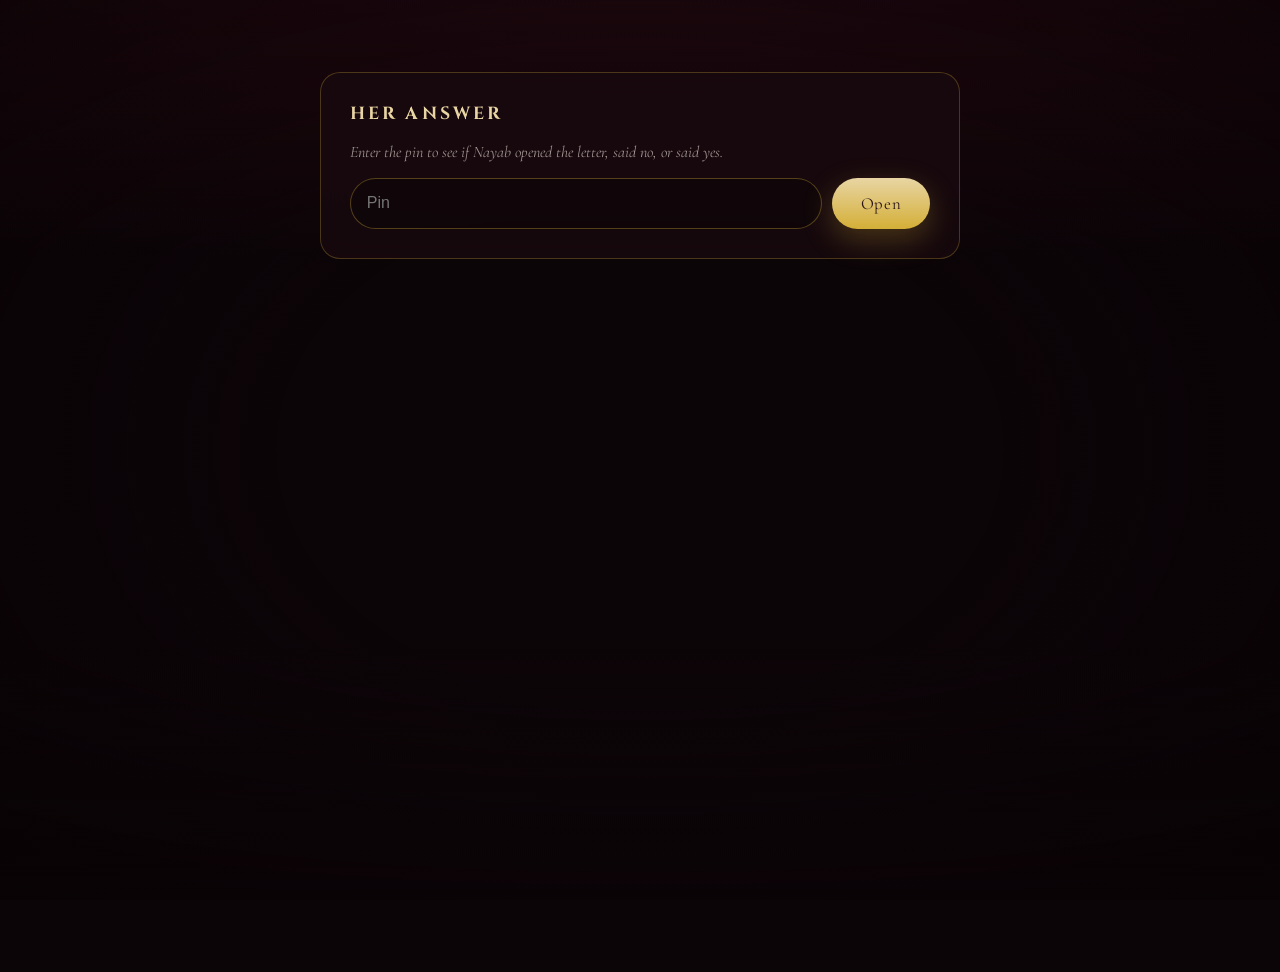
==== watch.html @ 5d17ea97 "Fix the overlapping N and notify Ahmar when Nayab answers. Give the script name room to breathe, kee" ====
<!DOCTYPE html>
<html lang="en">
<head>
  <meta charset="UTF-8" />
  <meta name="viewport" content="width=device-width, initial-scale=1.0" />
  <title>Nayab — answers</title>
  <meta name="robots" content="noindex" />
  <link rel="preconnect" href="https://fonts.googleapis.com" />
  <link href="https://fonts.googleapis.com/css2?family=Cinzel:wght@500&family=Cormorant+Garamond:ital,wght@0,500;1,400&display=swap" rel="stylesheet" />
  <link rel="stylesheet" href="css/style.css" />
  <style>
    .watch {
      position: relative;
      z-index: 2;
      width: min(640px, 92vw);
      margin: 8vh auto;
      padding: 1.8rem;
      background: rgba(26, 10, 16, 0.72);
      border: 1px solid rgba(212, 175, 55, 0.28);
      border-radius: 20px;
      backdrop-filter: blur(16px);
    }
    .watch h1 {
      font-family: "Cinzel", serif;
      font-size: 1.1rem;
      letter-spacing: 0.18em;
      text-transform: uppercase;
      color: var(--gold-soft);
      margin-bottom: 1rem;
    }
    .log {
      display: grid;
      gap: 0.7rem;
      margin-top: 1.2rem;
    }
    .log article {
      padding: 0.9rem 1rem;
      border-radius: 12px;
      background: rgba(247, 239, 228, 0.06);
      border: 1px solid rgba(212, 175, 55, 0.16);
    }
    .log .when {
      font-size: 0.8rem;
      color: var(--gold-soft);
      letter-spacing: 0.06em;
    }
    .log .what { font-size: 1.15rem; margin-top: 0.2rem; }
    .yes-event { border-color: rgba(196, 92, 116, 0.7) !important; }
    .pin-row { display: flex; gap: 0.6rem; }
    .pin-row input {
      flex: 1;
      border: 1px solid rgba(212, 175, 55, 0.35);
      background: rgba(0,0,0,0.25);
      color: var(--ivory);
      border-radius: 999px;
      padding: 0.8rem 1rem;
      font-size: 1rem;
    }
    .empty { color: rgba(247, 239, 228, 0.6); font-style: italic; }
  </style>
</head>
<body>
  <canvas id="petals" aria-hidden="true"></canvas>
  <div class="vignette" aria-hidden="true"></div>
  <main class="watch">
    <h1>Her answer</h1>
    <div id="gate">
      <p class="empty">Enter the pin to see if Nayab opened the letter, said no, or said yes.</p>
      <div class="pin-row" style="margin-top:1rem">
        <input id="pin" type="password" inputmode="numeric" placeholder="Pin" />
        <button class="btn gold" id="unlock" type="button">Open</button>
      </div>
    </div>
    <div id="board" hidden>
      <p class="empty" id="hint">Live from her phone. Refresh anytime.</p>
      <div class="log" id="log"></div>
      <button class="btn gold" id="refresh" type="button" style="margin-top:1.2rem">Refresh</button>
    </div>
  </main>
  <script src="js/config.js"></script>
  <script>
    const cfg = window.PROPOSAL_TRACK;
    const logEl = document.getElementById("log");
    const canvas = document.getElementById("petals");
    const ctx = canvas.getContext("2d");
    canvas.width = innerWidth;
    canvas.height = innerHeight;

    function unlock() {
      if (document.getElementById("pin").value.trim() !== String(cfg.watchPin)) {
        alert("Wrong pin.");
        return;
      }
      document.getElementById("gate").hidden = true;
      document.getElementById("board").hidden = false;
      load();
    }

    async function load() {
      logEl.innerHTML = "<p class='empty'>Listening…</p>";
      try {
        const res = await fetch("https://ntfy.sh/" + cfg.ntfyTopic + "/json?poll=1&since=2d");
        const text = await res.text();
        const rows = text.trim() ? text.trim().split("\n").map((line) => JSON.parse(line)) : [];
        if (!rows.length) {
          logEl.innerHTML = "<p class='empty'>No answer yet. She has not reached Yes or No.</p>";
          return;
        }
        logEl.innerHTML = rows.reverse().map((row) => {
          const body = row.message || "";
          const yes = /said yes/i.test(row.title || "") || /"event":"yes"/i.test(body);
          return "<article class='" + (yes ? "yes-event" : "") + "'><div class='when'>" +
            new Date((row.time || 0) * 1000).toLocaleString() +
            "</div><div class='what'>" + (row.title || "Update") + "</div><p>" +
            body.replace(/</g, "") + "</p></article>";
        }).join("");
      } catch (err) {
        logEl.innerHTML = "<p class='empty'>Could not load answers. Check your email instead.</p>";
      }
    }

    document.getElementById("unlock").addEventListener("click", unlock);
    document.getElementById("pin").addEventListener("keydown", (e) => {
      if (e.key === "Enter") unlock();
    });
    document.getElementById("refresh").addEventListener("click", load);
  </script>
</body>
</html>
---- css/style.css ----
:root {
  --night: #0c0508;
  --wine: #4a1020;
  --rose: #8b2942;
  --blush: #e8c4c8;
  --ivory: #f7efe4;
  --gold: #d4af37;
  --gold-soft: #e8d5a3;
  --ink: #2a1418;
  --shadow: rgba(8, 2, 4, 0.55);
}

*,
*::before,
*::after {
  box-sizing: border-box;
  margin: 0;
  padding: 0;
}

html,
body {
  min-height: 100%;
  background: var(--night);
  color: var(--ivory);
  font-family: "Cormorant Garamond", Georgia, serif;
}

body {
  overflow: hidden;
  min-height: 100dvh;
}

button {
  font-family: inherit;
  cursor: pointer;
}

#petals {
  position: fixed;
  inset: 0;
  z-index: 1;
  pointer-events: none;
}

.gold-dust,
.vignette {
  position: fixed;
  inset: 0;
  pointer-events: none;
  z-index: 1;
}

.gold-dust {
  background-image:
    radial-gradient(1px 1px at 12% 22%, rgba(232, 213, 163, 0.7), transparent),
    radial-gradient(1px 1px at 78% 18%, rgba(232, 213, 163, 0.55), transparent),
    radial-gradient(1.5px 1.5px at 64% 72%, rgba(232, 213, 163, 0.4), transparent),
    radial-gradient(1px 1px at 30% 80%, rgba(232, 213, 163, 0.5), transparent),
    radial-gradient(1px 1px at 90% 58%, rgba(232, 213, 163, 0.35), transparent);
  animation: twinkle 7s ease-in-out infinite;
}

.vignette {
  background:
    radial-gradient(ellipse at center, transparent 40%, rgba(8, 2, 4, 0.72) 100%),
    linear-gradient(180deg, rgba(74, 16, 32, 0.35), transparent 28%, transparent 72%, rgba(12, 5, 8, 0.8));
}

@keyframes twinkle {
  0%, 100% { opacity: 0.55; }
  50% { opacity: 1; }
}

.scene {
  position: fixed;
  inset: 0;
  z-index: 2;
  display: flex;
  flex-direction: column;
  align-items: center;
  justify-content: center;
  padding: 2rem 1.25rem;
  overflow-y: auto;
  opacity: 0;
  visibility: hidden;
  transform: translateY(18px) scale(0.985);
  transition: opacity 0.9s ease, transform 0.9s ease, visibility 0.9s;
}

.scene.active {
  opacity: 1;
  visibility: visible;
  transform: none;
}

.eyebrow {
  font-family: "Cinzel", serif;
  letter-spacing: 0.32em;
  text-transform: uppercase;
  font-size: 0.68rem;
  color: var(--gold-soft);
  margin: 0 0 0.35rem;
  position: relative;
  z-index: 2;
}

.script-name {
  font-family: "Great Vibes", cursive;
  font-size: clamp(3.8rem, 13vw, 7.4rem);
  font-weight: 400;
  line-height: 1.28;
  padding: 0.28em 0.2em 0.08em;
  margin: 0;
  overflow: visible;
  background: linear-gradient(180deg, #fff6e4 0%, var(--gold) 48%, #8a6a1a 100%);
  -webkit-background-clip: text;
  background-clip: text;
  color: transparent;
  filter: drop-shadow(0 10px 24px rgba(212, 175, 55, 0.2));
}

.scene-title {
  font-size: clamp(1.6rem, 4vw, 2.4rem);
  font-weight: 500;
  text-align: center;
  max-width: 18ch;
  margin-bottom: 1.6rem;
  color: var(--ivory);
}

.urdu {
  font-family: "Noto Nastaliq Urdu", serif;
  color: var(--gold-soft);
  text-align: center;
}

.urdu-lg {
  font-size: clamp(1.6rem, 4vw, 2.4rem);
  margin: 0.15rem 0 1.1rem;
  line-height: 1.8;
}

.urdu-md {
  font-size: 1.15rem;
  margin: 1.6rem 0 1.8rem;
  max-width: 28rem;
  line-height: 2.2;
}

.urdu-question {
  font-size: clamp(1.5rem, 5vw, 2.2rem);
  margin-bottom: 0.6rem;
  line-height: 2.1;
}

.gate-inner,
.yes-inner {
  text-align: center;
  position: relative;
  z-index: 3;
  max-width: 36rem;
}

.gate-line,
.yes-line {
  font-size: 1.2rem;
  font-style: italic;
  color: var(--blush);
  margin-bottom: 2rem;
  letter-spacing: 0.04em;
}

.moon {
  position: relative;
  width: 72px;
  height: 72px;
  margin: 0 auto 1.35rem;
  border-radius: 50%;
  background: radial-gradient(circle at 35% 35%, #fff6e0, #e8d5a3 45%, #c9a227);
  box-shadow: 0 0 60px 18px rgba(232, 213, 163, 0.28), 0 0 140px 40px rgba(139, 41, 66, 0.22);
  animation: moonGlow 6s ease-in-out infinite;
}

@keyframes moonGlow {
  0%, 100% { transform: translateY(0); }
  50% { transform: translateY(-8px); }
}

.btn {
  border: 0;
  border-radius: 999px;
  padding: 0.95rem 1.8rem;
  font-size: 1.05rem;
  letter-spacing: 0.04em;
  position: relative;
  z-index: 3;
  transition: transform 0.25s ease, box-shadow 0.25s ease, background 0.25s ease;
}

.btn.gold {
  background: linear-gradient(180deg, var(--gold-soft), var(--gold));
  color: var(--ink);
  box-shadow: 0 10px 30px rgba(212, 175, 55, 0.28);
}

.btn.gold:hover {
  transform: translateY(-2px);
  box-shadow: 0 16px 36px rgba(212, 175, 55, 0.4);
}

.btn.yes {
  background: linear-gradient(180deg, #f3d9de, #c45c74);
  color: #2a0b14;
  min-width: 10.5rem;
  box-shadow: 0 10px 28px rgba(196, 92, 116, 0.35);
}

.btn.yes:hover {
  transform: scale(1.04);
}

.btn.no {
  background: transparent;
  color: var(--blush);
  border: 1px solid rgba(232, 196, 200, 0.35);
  min-width: 7rem;
  position: relative;
}

.hint {
  margin-top: 1.4rem;
  color: rgba(247, 239, 228, 0.62);
  font-style: italic;
}

.envelope-wrap {
  perspective: 900px;
  margin-top: 0.5rem;
}

.envelope {
  position: relative;
  width: min(320px, 86vw);
  height: 210px;
  transform-style: preserve-3d;
}

.pocket {
  position: absolute;
  inset: 48px 0 0;
  background: linear-gradient(180deg, #6b1d32, #3a0d18);
  border-radius: 0 0 14px 14px;
  box-shadow: 0 24px 50px var(--shadow);
  overflow: hidden;
}

.pocket::after {
  content: "";
  position: absolute;
  inset: 0;
  background:
    linear-gradient(135deg, transparent 48%, rgba(212, 175, 55, 0.18) 50%, transparent 52%),
    linear-gradient(-135deg, transparent 48%, rgba(212, 175, 55, 0.18) 50%, transparent 52%);
}

.flap {
  position: absolute;
  top: 0;
  left: 0;
  width: 100%;
  height: 110px;
  background: linear-gradient(180deg, #8b2942, #5a1526);
  clip-path: polygon(0 0, 100% 0, 50% 100%);
  transform-origin: top center;
  z-index: 3;
  transition: transform 1.1s cubic-bezier(0.4, 0, 0.2, 1);
  filter: drop-shadow(0 8px 10px rgba(0, 0, 0, 0.25));
}

.envelope.open .flap {
  transform: rotateX(180deg);
  z-index: 1;
}

.letter-peek {
  position: absolute;
  left: 18px;
  right: 18px;
  top: 70px;
  height: 120px;
  background: #fbf4ea;
  color: var(--ink);
  border-radius: 6px;
  display: flex;
  align-items: center;
  justify-content: center;
  font-family: "Great Vibes", cursive;
  font-size: 2.4rem;
  z-index: 2;
  transform: translateY(18px);
  transition: transform 1.1s 0.25s ease;
  box-shadow: 0 8px 18px rgba(0, 0, 0, 0.18);
}

.envelope.open .letter-peek {
  transform: translateY(-70px);
}

.seal {
  position: absolute;
  left: 50%;
  top: 86px;
  transform: translateX(-50%);
  width: 64px;
  height: 64px;
  border: 0;
  border-radius: 50%;
  background:
    radial-gradient(circle at 30% 30%, #e8b4b8, #8b2942 55%, #4a1020);
  box-shadow:
    0 0 0 4px rgba(212, 175, 55, 0.55),
    0 8px 16px rgba(0, 0, 0, 0.35);
  z-index: 5;
  color: var(--gold-soft);
  font-size: 1.5rem;
  transition: transform 0.35s ease, opacity 0.6s ease;
}

.seal:hover {
  transform: translateX(-50%) scale(1.06);
}

.envelope.open .seal {
  opacity: 0;
  pointer-events: none;
  transform: translateX(-50%) scale(1.4);
}

.letter-card {
  width: min(560px, 94vw);
  max-height: min(86dvh, 760px);
  overflow: auto;
  background: linear-gradient(180deg, #fffaf3, #f3e6d4);
  color: var(--ink);
  padding: 2.2rem 1.8rem 1.8rem;
  border-radius: 8px 18px 10px 16px;
  box-shadow: 0 30px 70px var(--shadow);
  position: relative;
}

.letter-card::before {
  content: "";
  position: absolute;
  inset: 10px;
  border: 1px solid rgba(212, 175, 55, 0.45);
  pointer-events: none;
}

.letter-date,
.letter-sign {
  font-family: "Cinzel", serif;
  font-size: 0.72rem;
  letter-spacing: 0.22em;
  text-transform: uppercase;
  color: #8b2942;
}

.letter-greeting {
  font-family: "Great Vibes", cursive;
  font-size: 2.6rem;
  font-weight: 400;
  line-height: 1.35;
  padding-top: 0.2em;
  margin: 0.35rem 0 1rem;
}

.letter-body {
  font-size: 1.18rem;
  line-height: 1.75;
  min-height: 10rem;
  white-space: pre-wrap;
}

.letter-body .cursor {
  display: inline-block;
  width: 0.08em;
  height: 1em;
  background: var(--rose);
  margin-left: 2px;
  animation: blink 0.9s steps(1) infinite;
  vertical-align: -0.1em;
}

@keyframes blink {
  50% { opacity: 0; }
}

.letter-sign {
  margin: 1.4rem 0 1.5rem;
}

.letter-card .btn {
  display: none;
}

.letter-card.ready .btn {
  display: inline-flex;
}

.verses {
  display: grid;
  gap: 0.9rem;
  width: min(720px, 94vw);
}

.verse {
  background: rgba(247, 239, 228, 0.06);
  border: 1px solid rgba(212, 175, 55, 0.22);
  backdrop-filter: blur(10px);
  padding: 1.1rem 1.2rem;
  border-radius: 16px;
}

.verse-mark {
  font-family: "Cinzel", serif;
  color: var(--gold);
  font-size: 0.72rem;
  letter-spacing: 0.2em;
}

.verse h3 {
  font-size: 1.35rem;
  font-weight: 600;
  margin: 0.2rem 0 0.35rem;
}

.verse p {
  color: rgba(247, 239, 228, 0.82);
  font-size: 1.05rem;
  line-height: 1.55;
}

.question-card {
  text-align: center;
  width: min(560px, 94vw);
  padding: 2rem 1.4rem;
  background: rgba(26, 10, 16, 0.55);
  border: 1px solid rgba(212, 175, 55, 0.28);
  border-radius: 24px;
  backdrop-filter: blur(16px);
  box-shadow: 0 30px 80px var(--shadow);
}

.question-en {
  font-size: clamp(2rem, 6vw, 3.2rem);
  font-weight: 500;
  margin-bottom: 0.5rem;
}

.question-sub {
  font-style: italic;
  color: var(--blush);
  margin-bottom: 1.8rem;
}

.choices {
  display: flex;
  justify-content: center;
  align-items: center;
  gap: 0.9rem;
  min-height: 4.2rem;
  position: relative;
}

.no-tease {
  margin-top: 1rem;
  color: var(--gold-soft);
  font-style: italic;
  min-height: 1.4em;
}

.yes-name {
  margin-bottom: 0.15rem;
  font-size: clamp(3.4rem, 12vw, 6.4rem);
}

.yes-body {
  max-width: 34rem;
  margin: 0 auto 1.4rem;
  font-size: 1.15rem;
  line-height: 1.7;
  color: rgba(247, 239, 228, 0.88);
}

.yes-inner .letter-sign {
  color: var(--gold-soft);
}

.yes-footer {
  margin-top: 1.6rem;
  font-size: 0.95rem;
  color: rgba(247, 239, 228, 0.55);
}

.celebrate .gold-dust {
  animation-duration: 1.6s;
}

@media (max-width: 640px) {
  .scene {
    padding: 1.4rem 1rem;
    justify-content: center;
  }

  .letter-card {
    padding: 1.6rem 1.2rem 1.3rem;
  }

  .choices {
    flex-direction: column;
  }

  .btn.no {
    position: relative;
  }
}
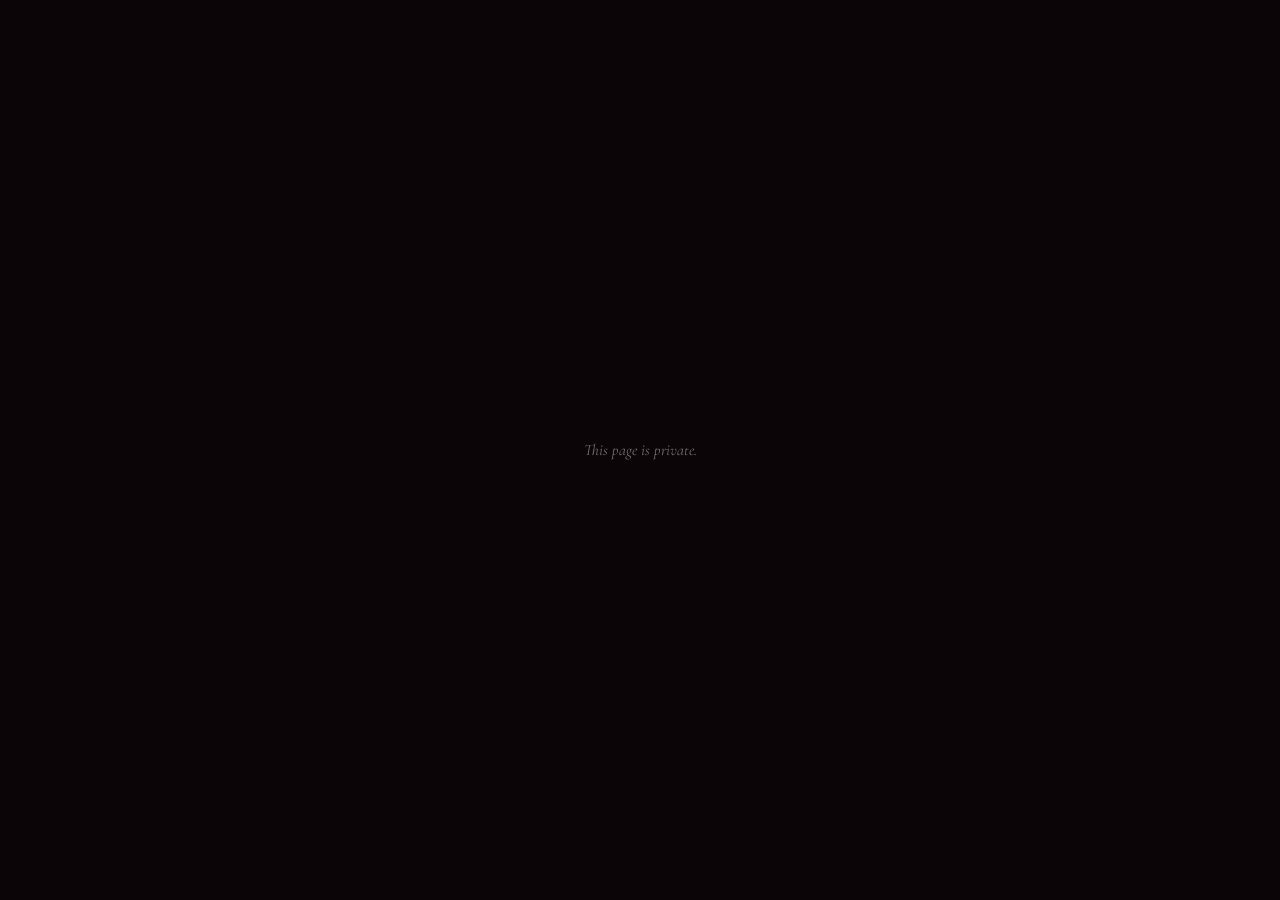
==== commit 52c85828: "Keep the letter private unless someone has the secret link. Hide the proposal from public GitHub lis" ====
--- a/watch.html
+++ b/watch.html
@@ -3,8 +3,20 @@
 <head>
   <meta charset="UTF-8" />
   <meta name="viewport" content="width=device-width, initial-scale=1.0" />
-  <title>Nayab — answers</title>
-  <meta name="robots" content="noindex" />
+  <title>Private</title>
+  <meta name="robots" content="noindex, nofollow, noarchive" />
+  <script>
+    window.LETTER_KEY = "nayab-k7m2p9";
+    (function () {
+      try {
+        if (new URLSearchParams(location.search).get("to") !== window.LETTER_KEY) {
+          document.documentElement.classList.add("locked");
+        }
+      } catch (e) {
+        document.documentElement.classList.add("locked");
+      }
+    })();
+  </script>
   <link rel="preconnect" href="https://fonts.googleapis.com" />
   <link href="https://fonts.googleapis.com/css2?family=Cinzel:wght@500&family=Cormorant+Garamond:ital,wght@0,500;1,400&display=swap" rel="stylesheet" />
   <link rel="stylesheet" href="css/style.css" />
@@ -60,6 +72,9 @@
   </style>
 </head>
 <body>
+  <div id="lock">
+    <p>This page is private.</p>
+  </div>
   <canvas id="petals" aria-hidden="true"></canvas>
   <div class="vignette" aria-hidden="true"></div>
   <main class="watch">
@@ -79,6 +94,9 @@
   </main>
   <script src="js/config.js"></script>
   <script>
+    if (document.documentElement.classList.contains("locked")) {
+      /* stay on the private screen */
+    } else {
     const cfg = window.PROPOSAL_TRACK;
     const logEl = document.getElementById("log");
     const canvas = document.getElementById("petals");
@@ -124,6 +142,7 @@
       if (e.key === "Enter") unlock();
     });
     document.getElementById("refresh").addEventListener("click", load);
+    }
   </script>
 </body>
 </html>
--- a/css/style.css
+++ b/css/style.css
@@ -1,3 +1,23 @@
+html.locked body > *:not(#lock) {
+  display: none !important;
+}
+
+#lock {
+  display: none;
+}
+
+html.locked #lock {
+  display: flex;
+  position: fixed;
+  inset: 0;
+  z-index: 99;
+  align-items: center;
+  justify-content: center;
+  background: #0c0508;
+  color: rgba(247, 239, 228, 0.45);
+  font-style: italic;
+}
+
 :root {
   --night: #0c0508;
   --wine: #4a1020;
